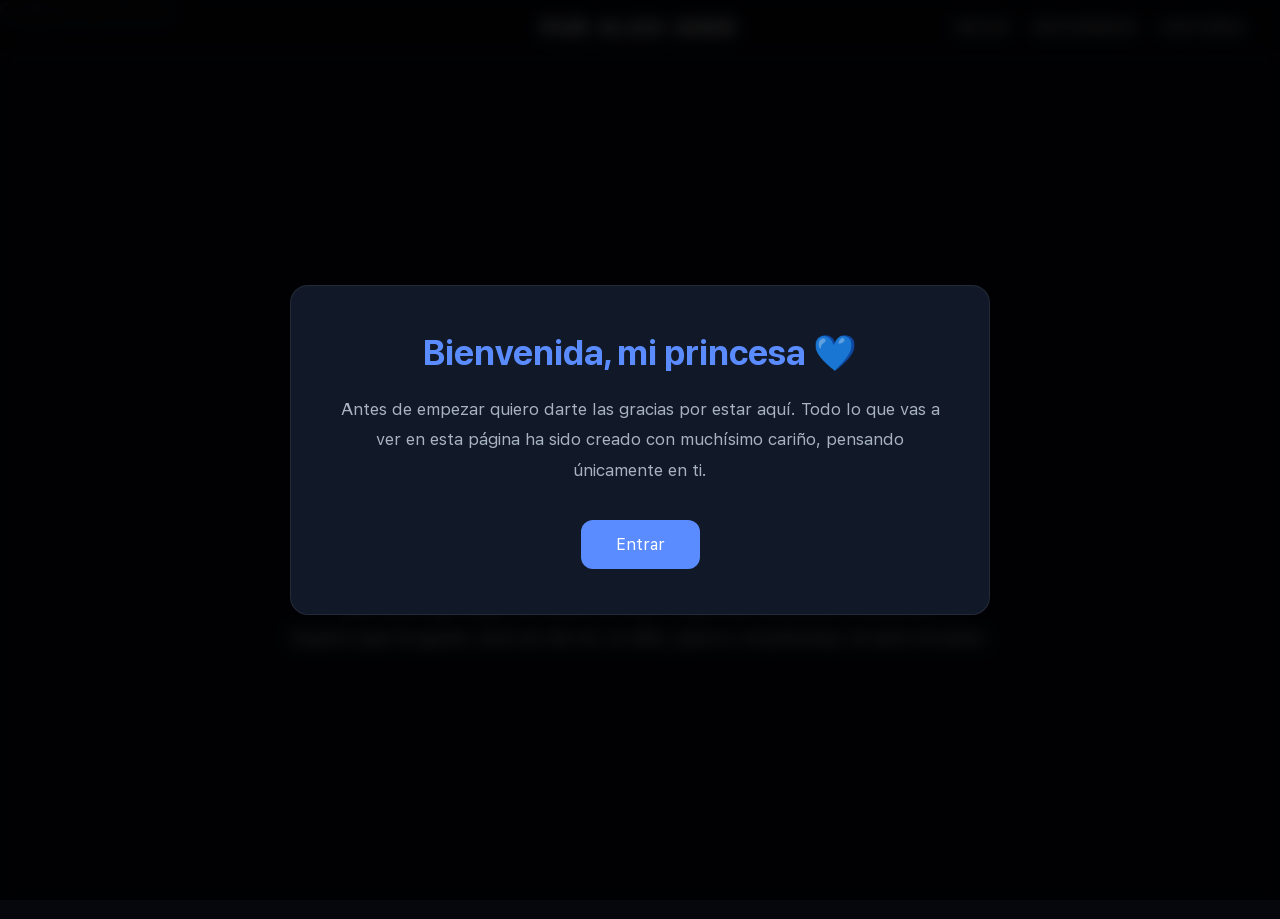
==== index.html @ bf4fe3b9 "Update index.html" ====
<!DOCTYPE html>
<html lang="es">

<head>

    <meta charset="UTF-8">
    <meta name="viewport" content="width=device-width, initial-scale=1.0">

    <title>POR ALGO SERÁ</title>

    <link rel="icon" href="./favicon.png" type="image/png">
    <link rel="shortcut icon" href="./favicon.png" type="image/png">

    <link rel="stylesheet" href="style.css">

</head>

<body>

    <video id="background-video" autoplay muted loop playsinline>
        <source src="./nocheestrellada.mp4" type="video/mp4">
    </video>

    <div id="background-overlay"></div>

    <header id="header">

        <h1>POR ALGO SERÁ</h1>

        <nav id="navigation">

            <a href="index.html">INICIO</a>
            <a href="recuerdos.html">RECUERDOS</a>
            <a href="historia.html">HISTORIA</a>

        </nav>

    </header>

    <div id="welcome-popup">

        <div class="popup">

            <h1>Bienvenida, mi princesa 💙</h1>

            <p>
                Antes de empezar quiero darte las gracias por estar aquí.
                Todo lo que vas a ver en esta página ha sido creado con muchísimo cariño, pensando únicamente en ti.
            </p>

            <button id="enter-button">
                Entrar
            </button>

        </div>

    </div>

    <div id="love-loading">

        <span>Cargando todo mi amor...</span>

        <div class="loading-progress"></div>

    </div>

    <main>

        <section id="inicio">

            <div class="home-content">

                <h2>INICIO</h2>

                <p>
                    Esta página tiene una idea sencilla, inspirada en lo que me dijiste:
                    algo para almacenar todos nuestros recuerdos,
                    si alguna vez tienes alguna duda de nuestro amor entra aquí
                    y te irás siempre con una sonrisa.
                </p>

                <p>
                    Aquí puedes encontrar cada detalle que me hace acordarme de ti,
                    cada cosa que hace que diga "es como mi niña" o que me recuerde a nosotros.
                </p>

                <p>
                    Espero que te guste, esto es de mí, tu niño,
                    para ti, mi princesa, te amo mi amor.
                </p>

            </div>

        </section>

    </main>

    <script src="script.js"></script>

</body>

</html>
---- style.css ----
@font-face{
font-family:"SF Pro";
src:url("./SF-Pro.woff2") format("woff2");
font-weight:100 900;
font-style:normal;
font-display:swap;
}

:root{
--background:#05070C;
--surface:#111827;
--text:#F5F5F5;
--text-secondary:#A8B3C2;
--primary:#5B8CFF;
--primary-hover:#79A2FF;
--border:rgba(255,255,255,.08);
--radius:18px;
}

*{
margin:0;
padding:0;
box-sizing:border-box;
}

html{
scroll-behavior:smooth;
}

body{
font-family:"SF Pro",sans-serif;
background:var(--background);
color:var(--text);
overflow-x:hidden;
}

#background-video{
position:fixed;
inset:0;
width:100vw;
height:100vh;
object-fit:cover;
object-position:center;
z-index:-3;
pointer-events:none;
}

#background-overlay{
position:fixed;
inset:0;
background:rgba(5,7,12,.78);
z-index:-2;
pointer-events:none;
}

main,
#header,
#welcome-popup{
position:relative;
z-index:1;
}

#header{
position:fixed;
top:0;
left:0;
width:100%;
height:55px;
background:rgba(5,7,12,.82);
backdrop-filter:blur(14px);
-webkit-backdrop-filter:blur(14px);
border-bottom:1px solid rgba(255,255,255,.08);
z-index:9999;
}

#header h1{
position:absolute;
top:50%;
left:50%;
transform:translate(-50%,-50%);
font-size:1.1rem;
font-weight:700;
letter-spacing:4px;
color:white;
white-space:nowrap;
user-select:none;
}

#navigation{
position:absolute;
right:35px;
top:50%;
transform:translateY(-50%);
display:flex;
gap:25px;
}

#navigation a{
text-decoration:none;
color:rgba(255,255,255,.75);
font-size:.85rem;
letter-spacing:2px;
font-weight:600;
transition:.25s;
}

#navigation a:hover{
color:white;
}

#welcome-popup{
position:fixed;
inset:0;
display:flex;
justify-content:center;
align-items:center;
background:rgba(0,0,0,.75);
backdrop-filter:blur(8px);
z-index:99999;
}

.popup{
width:700px;
max-width:90%;
background:var(--surface);
border:1px solid var(--border);
border-radius:var(--radius);
padding:45px;
text-align:center;
animation:popupEnter .6s cubic-bezier(.22,1,.36,1) forwards;
}

.popup h1{
font-size:2.2rem;
color:var(--primary);
margin-bottom:20px;
}

.popup p{
color:var(--text-secondary);
font-size:1.05rem;
line-height:1.8;
margin-bottom:35px;
}

#welcome-popup.hidden{

    animation:popupExit .5s ease forwards;

}


@keyframes popupExit{

    from{

        opacity:1;
        transform:scale(1);

    }

    to{

        opacity:0;
        transform:scale(.95);

    }

}

#enter-button{
background:var(--primary);
color:white;
border:none;
border-radius:12px;
padding:15px 35px;
font-family:inherit;
font-size:1rem;
cursor:pointer;
}

main{
width:100%;
padding-top:55px;
animation:pageEnter .5s ease forwards;
}

body.page-exit main{
animation:pageExit .5s ease forwards;
}

section{
min-height:calc(100vh - 55px);
display:flex;
justify-content:center;
align-items:center;
flex-direction:column;
padding:100px 40px;
}

.home-content{
width:100%;
max-width:850px;
display:flex;
flex-direction:column;
justify-content:center;
align-items:center;
text-align:center;
}

.home-content h2{
font-size:4rem;
letter-spacing:8px;
margin-bottom:35px;
}

.home-content p{
max-width:700px;
color:var(--text-secondary);
font-size:1.2rem;
line-height:1.8;
}

.songs-wrapper{
display:block;
padding:0;
min-height:auto;
position:relative;
}

.songs-section{
width:calc(100% - 120px);
margin:260px 0 120px 60px;
}

.songs-section h3{
font-size:2.6rem;
letter-spacing:5px;
margin-bottom:70px;
}

.recuerdos-index{
position:fixed;
top:120px;
right:35px;
width:220px;
padding:25px;
display:flex;
flex-direction:column;
gap:18px;
background:rgba(17,24,39,.85);
backdrop-filter:blur(15px);
-webkit-backdrop-filter:blur(15px);
border:1px solid rgba(255,255,255,.08);
border-radius:20px;
z-index:9500;
animation:indexEnter .7s cubic-bezier(.22,1,.36,1) forwards;
will-change:transform,opacity;
}

.recuerdos-index h3{
font-size:1rem;
letter-spacing:3px;
margin-bottom:5px;
}

.recuerdos-index a{
text-decoration:none;
color:var(--text-secondary);
font-size:.95rem;
transition:.25s;
}

.recuerdos-index a:hover{
color:var(--primary-hover);
transform:translateX(-3px);
}

.index-title{
display:flex;
align-items:center;
gap:8px;
}

.index-title button{

    all:unset;
    display:flex;
    align-items:center;
    justify-content:center;
    cursor:pointer;
    color:var(--text-secondary);
    font-size:.9rem;
    transition:.25s;
    outline:none;

}

.index-title button:focus{

    outline:none;

}

.index-title button:hover{

    color:white;

}


.index-sub{
display:flex;
flex-direction:column;
gap:10px;
margin:0 0 0 16px;
max-height:0;
overflow:hidden;
opacity:0;
transform:translateY(-10px);
transition:
max-height .35s ease,
opacity .25s ease,
transform .35s ease;
}

.index-sub.active{
max-height:300px;
margin:2px 0 10px 16px;
opacity:1;
transform:translateY(0);
}

.index-sub a{
font-size:.82rem;
letter-spacing:.5px;
color:var(--text-secondary);
opacity:.85;
transition:.25s ease;
}

.index-sub a:hover{
color:white;
opacity:1;
transform:translateX(-3px);
}

.song-card{
width:min(850px,100%);
background:var(--surface);
border:1px solid var(--border);
border-radius:var(--radius);
padding:35px;
margin-bottom:80px;
}

.song-card h4{
font-size:2.3rem;
margin-bottom:8px;
}

.song-card h5{
font-size:1.15rem;
font-weight:500;
color:var(--text-secondary);
margin-bottom:28px;
}

.song-card p{
font-size:1.05rem;
line-height:1.9;
color:var(--text-secondary);
margin-bottom:35px;
}

.song-card iframe{
width:100%;
border:none;
}



.song-card h5{

    font-size:1.15rem;
    font-weight:500;
    color:var(--text-secondary);
    margin-bottom:28px;

}

.song-card p{

    color:var(--text-secondary);
    font-size:1.05rem;
    line-height:1.9;
    text-align:left;
    margin-bottom:35px;

}

.song-card iframe{

    width:100%;
    border:none;

}

.character-card{
width:min(850px,100%);
background:var(--surface);
border:1px solid var(--border);
border-radius:var(--radius);
padding:35px;
margin-bottom:80px;
}

.character-card h4{
font-size:2.3rem;
margin-bottom:8px;
}

.character-card h5{
font-size:1.15rem;
font-weight:500;
color:var(--text-secondary);
margin-bottom:28px;
}

.character-card p{
font-size:1.05rem;
line-height:1.9;
color:var(--text-secondary);
margin-bottom:35px;
}

.character-card img{
width:70%;
max-width:600px;
margin:0 auto;
border-radius:15px;
display:block;
}

.character-quote{
text-align:center;
font-size:1.4rem !important;
color:white !important;
}

.playlist-extra{

    text-align:center;
    margin-top:180px;
    margin-bottom:160px;

}

.playlist-extra p{

    font-size:1.15rem;
    line-height:1.7;
    color:var(--text-secondary);
    margin-bottom:35px;

}

.spotify-button{

    display:inline-block;
    padding:14px 35px;
    border-radius:30px;
    background:#79A2FF;
    color:white;
    text-decoration:none;
    font-weight:700;
    letter-spacing:.5px;
    transition:.25s ease;

}

.spotify-button:hover{

    background:#9BB9FF;
    transform:scale(1.05);

}

.characters-section{

    min-height:auto;
    display:block;
    padding:0;
    margin-left:60px;
    margin-bottom:120px;

}

.characters-section h3{

    font-size:2.6rem;
    letter-spacing:5px;
    color:white;
    margin-bottom:70px;
    text-align:left;

}

@keyframes popupEnter{

    from{

        opacity:0;
        transform:translateY(-60px);

    }

    to{

        opacity:1;
        transform:translateY(0);

    }

}


@keyframes pageEnter{

    from{
        opacity:0;
    }

    to{
        opacity:1;
    }

}

@keyframes pageExit{

    from{
        opacity:1;
    }

    to{
        opacity:0;
    }

}
.recuerdos-index.exit{

    animation:indexExit .5s ease forwards;

}

@keyframes indexEnter{

    from{

        opacity:0;
        transform:translateX(80px);

    }

    to{

        opacity:1;
        transform:translateX(0);

    }

}

@keyframes indexExit{

    from{

        opacity:1;
        transform:translateX(0);

    }

    to{

        opacity:0;
        transform:translateX(80px);

    }

}

@media(max-width:900px){

    .recuerdos-index{

        display:none;

    }

    .songs-section,
    .characters-section{

        width:calc(100% - 40px);
        margin-left:20px;

    }

    .home-content h2{

        font-size:2.5rem;

    }

    #navigation{

        display:none;

    }

}

#canciones,
#personajes,
.song-card,
.character-card{
    scroll-margin-top:100px;
}
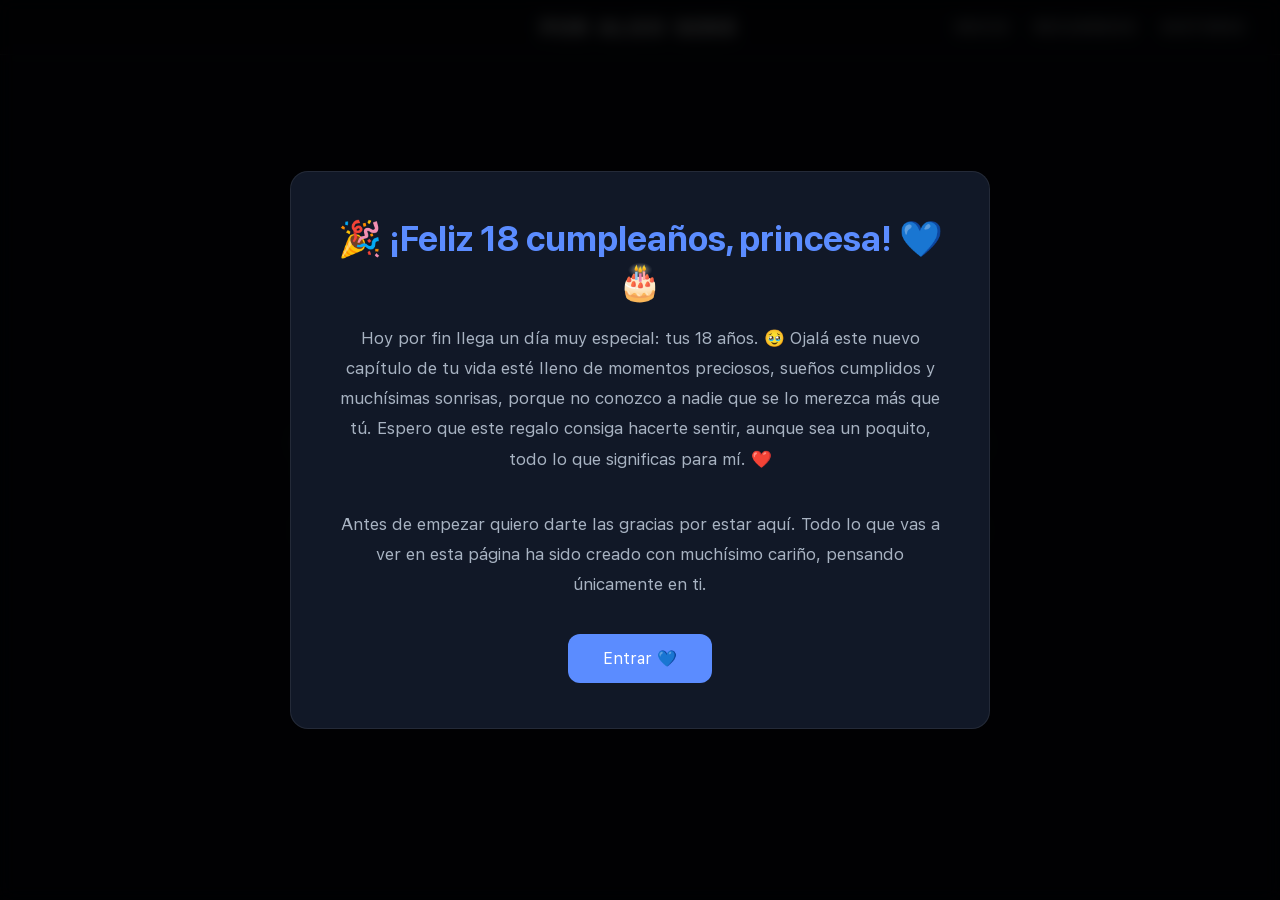
==== commit e2b064ef: "Update index.html" ====
--- a/index.html
+++ b/index.html
@@ -39,22 +39,28 @@
 
     <div id="welcome-popup">
 
-        <div class="popup">
+    <div class="popup">
 
-            <h1>Bienvenida, mi princesa 💙</h1>
+        <h1>🎉 ¡Feliz 18 cumpleaños, princesa! 💙🎂</h1>
 
-            <p>
-                Antes de empezar quiero darte las gracias por estar aquí.
-                Todo lo que vas a ver en esta página ha sido creado con muchísimo cariño, pensando únicamente en ti.
-            </p>
+        <p>
+            Hoy por fin llega un día muy especial: tus 18 años. 🥹
+            Ojalá este nuevo capítulo de tu vida esté lleno de momentos preciosos, sueños cumplidos y muchísimas sonrisas, porque no conozco a nadie que se lo merezca más que tú.
+            Espero que este regalo consiga hacerte sentir, aunque sea un poquito, todo lo que significas para mí. ❤️
+        </p>
 
-            <button id="enter-button">
-                Entrar
-            </button>
+        <p>
+            Antes de empezar quiero darte las gracias por estar aquí.
+            Todo lo que vas a ver en esta página ha sido creado con muchísimo cariño, pensando únicamente en ti.
+        </p>
 
-        </div>
+        <button id="enter-button">
+            Entrar 💙
+        </button>
 
     </div>
+
+</div>
 
     <div id="love-loading">
 
--- a/style.css
+++ b/style.css
@@ -590,29 +590,16 @@
 
 }
 
-@media(max-width:900px){
+.recuerdos-index a:hover{
+    color:var(--primary-hover);
+    transform:translateX(-3px);
+}
+
+
+
+@media(max-width:1200px){
 
     .recuerdos-index{
-
-        display:none;
-
-    }
-
-    .songs-section,
-    .characters-section{
-
-        width:calc(100% - 40px);
-        margin-left:20px;
-
-    }
-
-    .home-content h2{
-
-        font-size:2.5rem;
-
-    }
-
-    #navigation{
 
         display:none;
 
@@ -626,3 +613,524 @@
 .character-card{
     scroll-margin-top:100px;
 }
+
+
+#love-loading{
+
+    position:fixed;
+    top:75px;
+    left:25px;
+    width:280px;
+    padding:16px 18px 12px;
+
+    background:rgba(17,24,39,.92);
+    backdrop-filter:blur(15px);
+    -webkit-backdrop-filter:blur(15px);
+
+    border:1px solid rgba(255,255,255,.08);
+    border-radius:16px;
+
+    color:white;
+    overflow:hidden;
+
+    z-index:100000;
+
+    animation:
+        lovePopupEnter .45s ease forwards,
+        lovePopupExit .45s ease forwards 9.55s;
+
+}
+
+#love-loading span{
+
+    display:block;
+    font-size:.92rem;
+    letter-spacing:.5px;
+
+}
+
+.loading-progress{
+
+    position:absolute;
+    left:0;
+    bottom:0;
+
+    width:100%;
+    height:3px;
+
+    background:white;
+
+    transform-origin:left;
+    animation:loadingBar 10s linear forwards;
+
+}
+
+@keyframes loadingBar{
+
+    from{
+
+        transform:scaleX(1);
+
+    }
+
+    to{
+
+        transform:scaleX(0);
+
+    }
+
+}
+
+@keyframes lovePopupEnter{
+
+    from{
+
+        opacity:0;
+        transform:translateX(-20px);
+
+    }
+
+    to{
+
+        opacity:1;
+        transform:translateX(0);
+
+    }
+
+}
+
+@keyframes lovePopupExit{
+
+    from{
+
+        opacity:1;
+        transform:translateX(0);
+
+    }
+
+    to{
+
+        opacity:0;
+        transform:translateX(-20px);
+
+    }
+
+}
+
+.story-letter{
+
+    max-width:850px;
+    margin:40px auto 70px;
+    text-align:left;
+
+}
+
+.story-letter p{
+
+    color:var(--text-secondary);
+    font-size:1.15rem;
+    line-height:2;
+    margin-bottom:32px;
+
+}
+
+.story-highlight{
+
+    text-align:center;
+    font-size:2rem !important;
+    font-weight:700;
+    letter-spacing:3px;
+    color:white !important;
+    margin:50px 0;
+
+}
+
+.story-button{
+
+    display:inline-block;
+    padding:16px 40px;
+    border-radius:30px;
+
+    background:var(--primary);
+    color:white;
+
+    text-decoration:none;
+    font-weight:700;
+    letter-spacing:.5px;
+
+    transition:.25s ease;
+
+}
+
+.story-button:hover{
+
+    background:var(--primary-hover);
+    transform:scale(1.05);
+
+}
+
+
+@media (max-width:1200px){
+
+    #header{
+
+        height:70px;
+
+    }
+
+    #header h1{
+
+        font-size:1.3rem;
+        letter-spacing:3px;
+
+    }
+
+    #navigation{
+
+        right:30px;
+        gap:22px;
+
+    }
+
+    #navigation a{
+
+        font-size:.95rem;
+        letter-spacing:1px;
+
+    }
+
+    section{
+
+        padding:90px 35px;
+
+    }
+
+    .home-content{
+
+        max-width:820px;
+        padding:0 30px;
+
+    }
+
+    .home-content h2{
+
+        font-size:3.3rem;
+
+    }
+
+    .home-content p{
+
+        font-size:1.2rem;
+        line-height:1.9;
+
+    }
+
+    .songs-section{
+
+        width:calc(100% - 70px);
+        margin:220px 35px 100px;
+
+    }
+
+    .characters-section{
+
+        width:calc(100% - 70px);
+        margin:0 35px 100px;
+
+    }
+
+    .song-card,
+    .character-card{
+
+        width:100%;
+        padding:40px;
+
+    }
+
+    .song-card h4,
+    .character-card h4{
+
+        font-size:2rem;
+
+    }
+
+    .song-card p,
+    .character-card p{
+
+        font-size:1.1rem;
+
+    }
+
+    .character-card img{
+
+        width:85%;
+
+    }
+
+    .story-letter{
+
+        max-width:760px;
+        padding:0 20px;
+
+    }
+
+    .story-letter p{
+
+        font-size:1.2rem;
+
+    }
+
+    .story-button{
+
+        font-size:1rem;
+        padding:18px 40px;
+
+    }
+
+    .recuerdos-index{
+
+        width:220px;
+        right:20px;
+        top:95px;
+
+    }
+
+}
+
+#mobile-index-toggle{
+
+    display:none;
+
+}
+
+
+@media (max-width:900px){
+
+    #header{
+
+        height:55px;
+
+    }
+
+    #header h1{
+
+        left:15px;
+        top:50%;
+        transform:translateY(-50%);
+
+        font-size:.78rem;
+        letter-spacing:1px;
+
+    }
+
+    #navigation{
+
+        right:15px;
+        top:50%;
+        transform:translateY(-50%);
+        gap:10px;
+
+    }
+
+    #navigation a{
+
+        font-size:.68rem;
+        letter-spacing:0;
+
+    }
+
+
+
+#love-loading{
+
+    left:50%;
+    top:12px;
+
+    width:240px;
+    padding:12px 16px;
+
+    border-radius:18px;
+
+    transform:translateX(-50%);
+
+    animation:
+        lovePopupEnterMobile .45s ease forwards,
+        lovePopupExitMobile .45s ease forwards 4.05s;
+
+}
+
+.loading-progress{
+
+    animation:loadingBar 4.5s linear forwards;
+
+}
+
+#love-loading span{
+
+    font-size:.82rem;
+    letter-spacing:.3px;
+
+}
+
+
+
+@keyframes lovePopupExitMobile{
+
+    from{
+
+        opacity:1;
+        transform:translate(-50%,0);
+
+    }
+
+    to{
+
+        opacity:0;
+        transform:translate(-50%,-45px);
+
+    }
+
+}
+
+
+@keyframes lovePopupEnterMobile{
+
+    from{
+
+        opacity:0;
+        transform:translate(-50%,-45px);
+
+    }
+
+    to{
+
+        opacity:1;
+        transform:translate(-50%,0);
+
+    }
+
+}
+
+@keyframes lovePopupExitMobile{
+
+    from{
+
+        opacity:1;
+        transform:translate(-50%,0);
+
+    }
+
+    to{
+
+        opacity:0;
+        transform:translate(-50%,-45px);
+
+    }
+
+}
+
+}
+
+
+.home-content h2{
+    font-size:2.2rem;
+}
+
+.home-content p{
+    font-size:1rem;
+}
+
+.songs-section h3,
+.characters-section h3{
+    font-size:2rem;
+}
+
+.song-card h4,
+.character-card h4{
+    font-size:1.6rem;
+}
+
+.song-card h5,
+.character-card h5{
+    font-size:1rem;
+}
+
+.song-card p,
+.character-card p{
+    font-size:.95rem;
+    line-height:1.7;
+}
+
+.story-highlight{
+    font-size:1.6rem !important;
+}
+
+.story-letter p{
+    font-size:1rem;
+}
+
+
+
+@media (max-width:1200px){
+
+    .recuerdos-index{
+
+        display:flex;
+        flex-direction:column;
+
+        width:220px;
+
+        top:95px;
+        right:-215px;
+
+        transition:right .35s ease;
+
+        z-index:9999;
+
+    }
+
+    .recuerdos-index.open{
+
+        right:10px;
+
+    }
+
+    #mobile-index-toggle{
+
+        position:absolute;
+
+        left:-35px;
+        top:18px;
+
+        width:35px;
+        height:45px;
+
+        display:flex;
+        justify-content:center;
+        align-items:center;
+
+        border:none;
+        border-radius:12px 0 0 12px;
+
+        background:rgba(17,24,39,.92);
+
+        color:white;
+        font-size:1rem;
+
+        cursor:pointer;
+
+    }
+
+    .recuerdos-index h3{
+
+        font-size:.9rem;
+
+    }
+
+    .recuerdos-index a{
+
+        font-size:.8rem;
+
+    }
+
+}
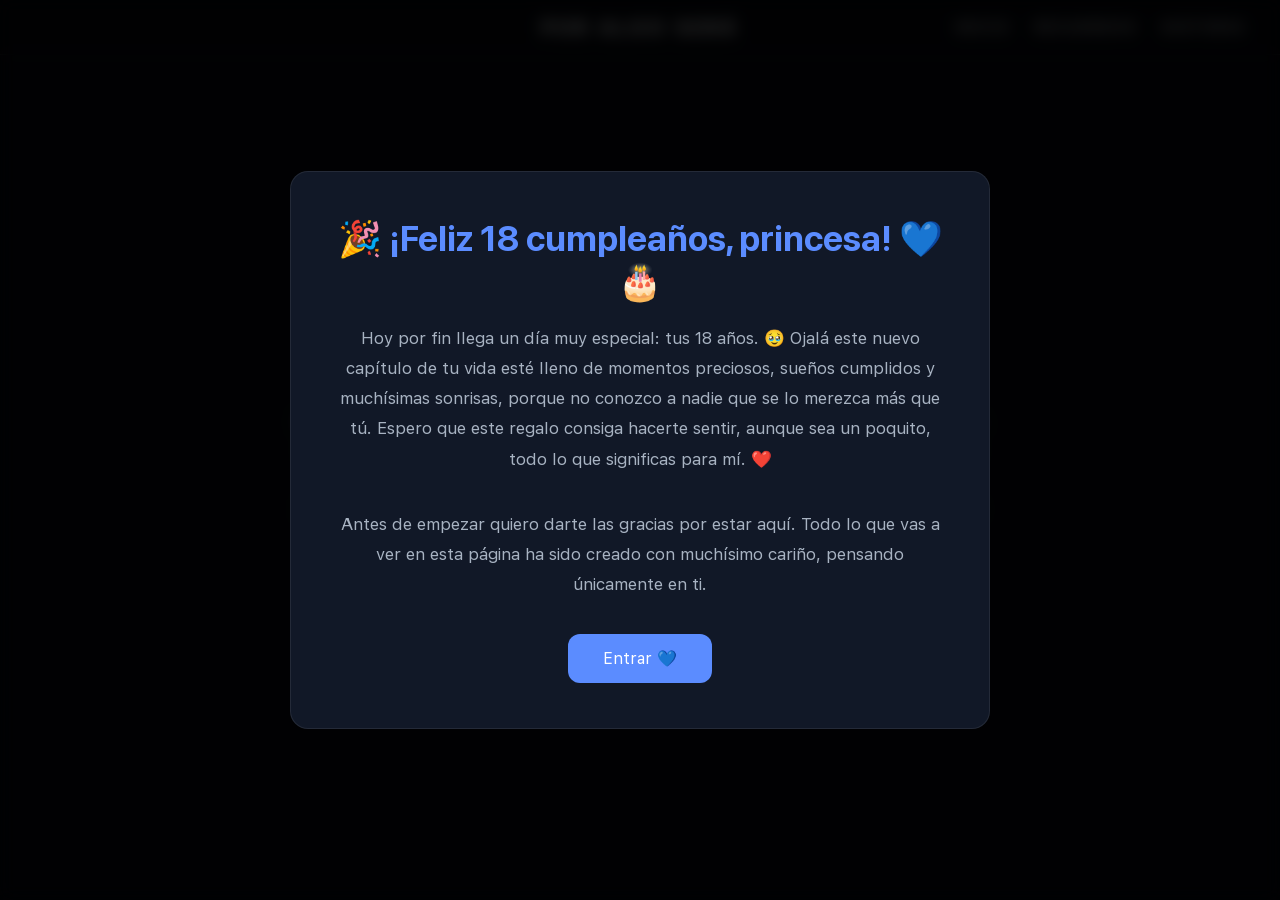
==== commit 0e8b10c3: "Update index.html" ====
--- a/index.html
+++ b/index.html
@@ -97,6 +97,17 @@
 
             </div>
 
+
+            <div id="love-counter">
+
+    <h3>💙 Veces que has recordado nuestro amor</h3>
+
+    <p>
+        <span id="visit-count">0</span>
+    </p>
+
+</div>
+
         </section>
 
     </main>
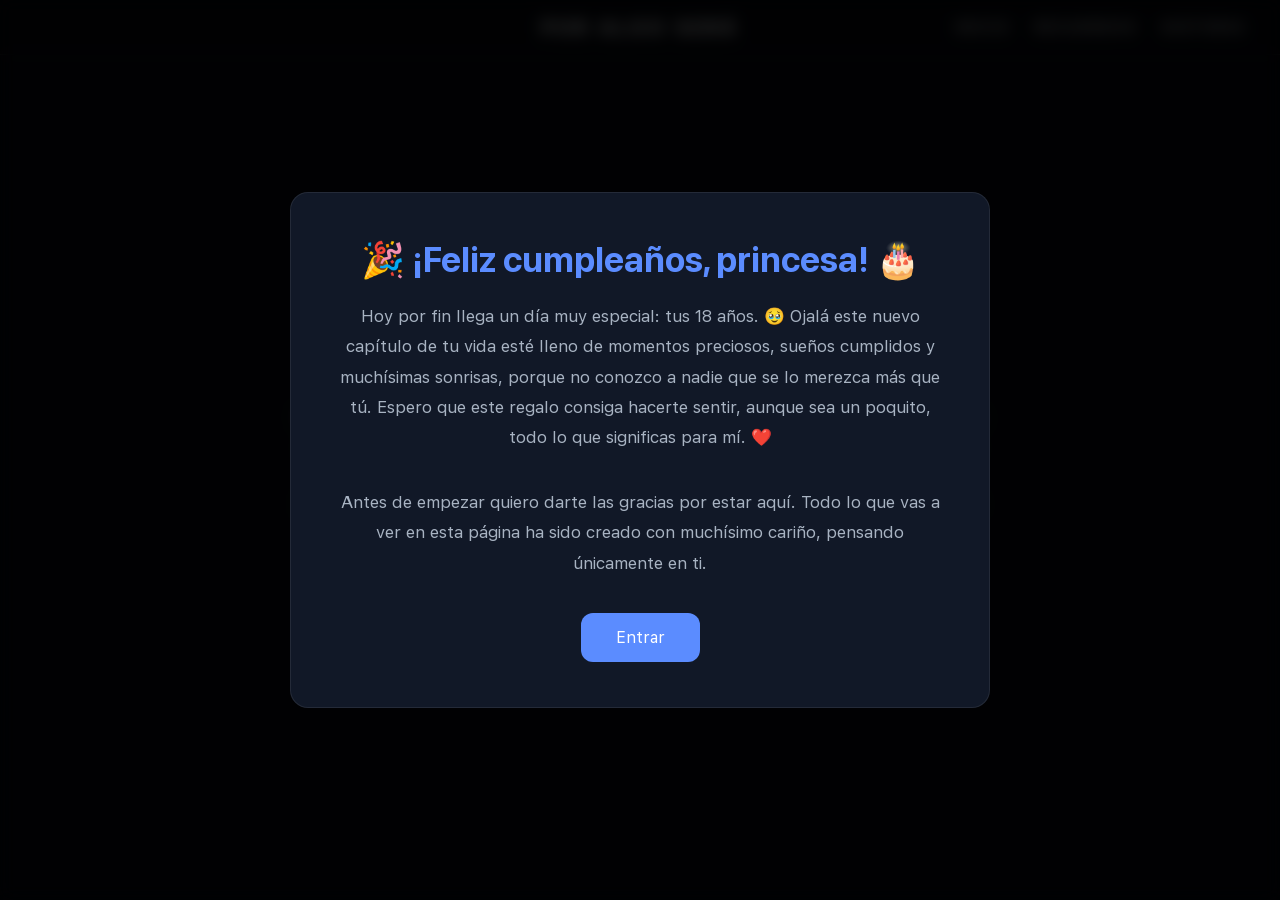
==== commit afa216d0: "Update index.html" ====
--- a/index.html
+++ b/index.html
@@ -23,6 +23,7 @@
 
     <div id="background-overlay"></div>
 
+
     <header id="header">
 
         <h1>POR ALGO SERÁ</h1>
@@ -37,30 +38,32 @@
 
     </header>
 
+
     <div id="welcome-popup">
 
-    <div class="popup">
+        <div class="popup">
 
-        <h1>🎉 ¡Feliz 18 cumpleaños, princesa! 💙🎂</h1>
+            <h1>🎉 ¡Feliz cumpleaños, princesa! 🎂</h1>
 
-        <p>
-            Hoy por fin llega un día muy especial: tus 18 años. 🥹
-            Ojalá este nuevo capítulo de tu vida esté lleno de momentos preciosos, sueños cumplidos y muchísimas sonrisas, porque no conozco a nadie que se lo merezca más que tú.
-            Espero que este regalo consiga hacerte sentir, aunque sea un poquito, todo lo que significas para mí. ❤️
-        </p>
+            <p>
+                Hoy por fin llega un día muy especial: tus 18 años. 🥹
+                Ojalá este nuevo capítulo de tu vida esté lleno de momentos preciosos, sueños cumplidos y muchísimas sonrisas, porque no conozco a nadie que se lo merezca más que tú.
+                Espero que este regalo consiga hacerte sentir, aunque sea un poquito, todo lo que significas para mí. ❤️
+            </p>
 
-        <p>
-            Antes de empezar quiero darte las gracias por estar aquí.
-            Todo lo que vas a ver en esta página ha sido creado con muchísimo cariño, pensando únicamente en ti.
-        </p>
+            <p>
+                Antes de empezar quiero darte las gracias por estar aquí.
+                Todo lo que vas a ver en esta página ha sido creado con muchísimo cariño, pensando únicamente en ti.
+            </p>
 
-        <button id="enter-button">
-            Entrar 💙
-        </button>
+            <button id="enter-button">
+                Entrar
+            </button>
+
+        </div>
 
     </div>
 
-</div>
 
     <div id="love-loading">
 
@@ -69,6 +72,7 @@
         <div class="loading-progress"></div>
 
     </div>
+
 
     <main>
 
@@ -95,22 +99,24 @@
                     para ti, mi princesa, te amo mi amor.
                 </p>
 
-            </div>
+
+                <div id="love-counter">
+
+                    <h3>Veces que has recordado nuestro amor</h3>
+
+                    <p>
+                        <span id="visit-count">0</span>
+                    </p>
+
+                </div>
 
 
-            <div id="love-counter">
-
-    <h3>💙 Veces que has recordado nuestro amor</h3>
-
-    <p>
-        <span id="visit-count">0</span>
-    </p>
-
-</div>
+            </div>
 
         </section>
 
     </main>
+
 
     <script src="script.js"></script>
 
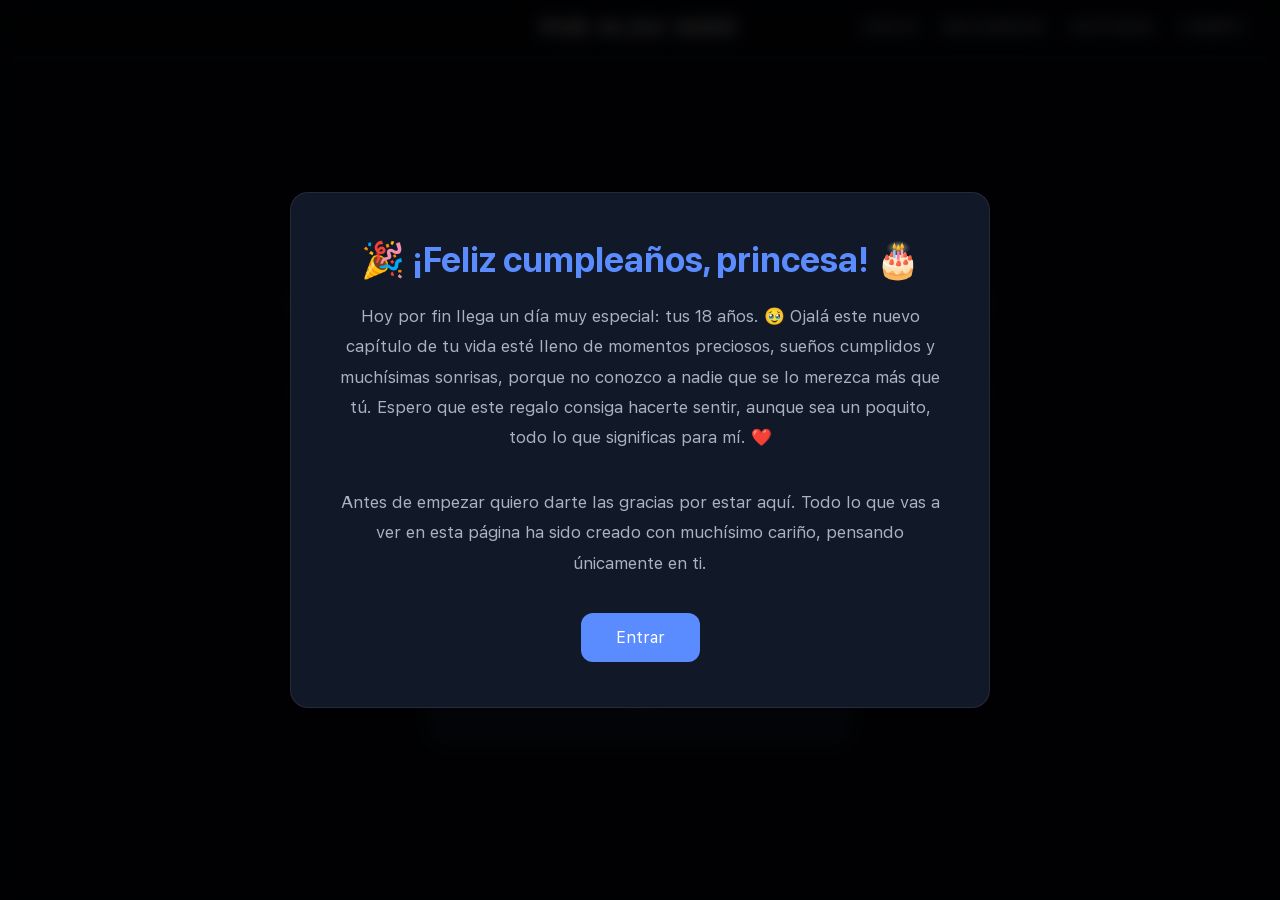
==== commit 4e3be58e: "Update index.html" ====
--- a/index.html
+++ b/index.html
@@ -30,11 +30,12 @@
 
         <nav id="navigation">
 
-            <a href="index.html">INICIO</a>
-            <a href="recuerdos.html">RECUERDOS</a>
-            <a href="historia.html">HISTORIA</a>
+    <a href="index.html">INICIO</a>
+    <a href="recuerdos.html">RECUERDOS</a>
+    <a href="historia.html">HISTORIA</a>
+    <a href="tiempo.html">TIEMPO</a>
 
-        </nav>
+</nav>
 
     </header>
 
--- a/style.css
+++ b/style.css
@@ -1134,3 +1134,119 @@
     }
 
 }
+
+
+
+#love-counter{
+
+    margin-top:60px;
+
+    width:100%;
+    max-width:420px;
+
+    padding:35px 45px;
+
+    background:rgba(17,24,39,.75);
+
+    border:1px solid rgba(255,255,255,.08);
+
+    border-radius:20px;
+
+    backdrop-filter:blur(15px);
+    -webkit-backdrop-filter:blur(15px);
+
+    text-align:center;
+
+    animation:counterEnter .7s cubic-bezier(.22,1,.36,1) forwards;
+
+}
+
+
+#love-counter h3{
+
+    color:var(--text-secondary);
+
+    font-size:.95rem;
+
+    font-weight:600;
+
+    letter-spacing:1px;
+
+    line-height:1.6;
+
+    margin-bottom:20px;
+
+}
+
+
+#love-counter p{
+
+    margin:0;
+
+}
+
+
+#visit-count{
+
+    display:block;
+
+    font-size:5rem;
+
+    font-weight:800;
+
+    letter-spacing:3px;
+
+    color:var(--primary);
+
+    line-height:1;
+
+}
+
+
+@keyframes counterEnter{
+
+    from{
+
+        opacity:0;
+
+        transform:translateY(30px) scale(.95);
+
+    }
+
+
+    to{
+
+        opacity:1;
+
+        transform:translateY(0) scale(1);
+
+    }
+
+}
+
+
+@media(max-width:900px){
+
+    #love-counter{
+
+        padding:30px;
+
+        max-width:320px;
+
+    }
+
+
+    #love-counter h3{
+
+        font-size:.8rem;
+
+    }
+
+
+    #visit-count{
+
+        font-size:3.5rem;
+
+    }
+
+}
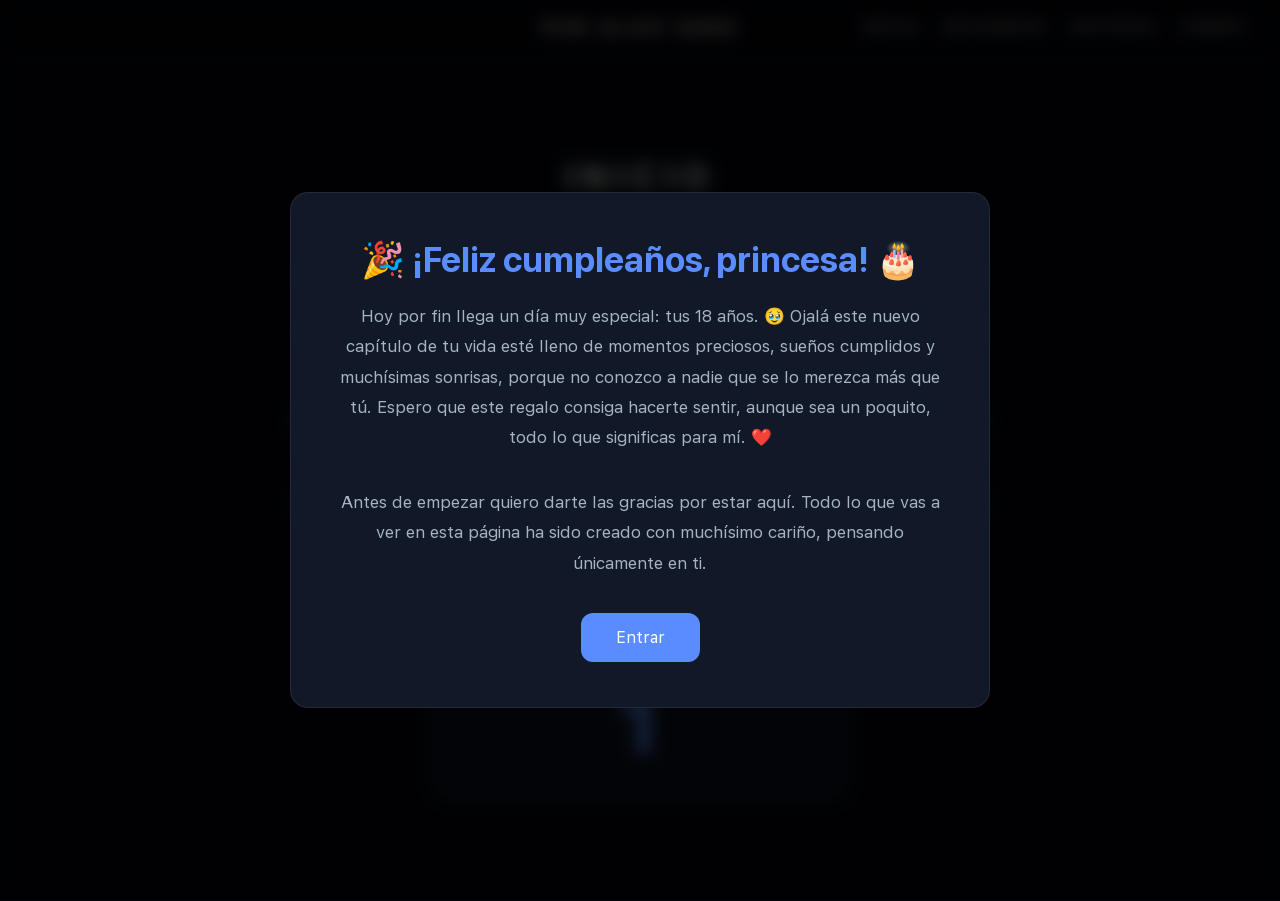
==== commit b27dbdc8: "Update index.html" ====
--- a/index.html
+++ b/index.html
@@ -84,22 +84,29 @@
                 <h2>INICIO</h2>
 
                 <p>
-                    Esta página tiene una idea sencilla, inspirada en lo que me dijiste:
-                    algo para almacenar todos nuestros recuerdos,
+                    Esta página tiene una idea sencilla, inspirada en lo que me dijiste cuando me hiciste una playlist:
+                    almacenar todos nuestros recuerdos,
                     si alguna vez tienes alguna duda de nuestro amor entra aquí
                     y te irás siempre con una sonrisa.
                 </p>
 
                 <p>
                     Aquí puedes encontrar cada detalle que me hace acordarme de ti,
-                    cada cosa que hace que diga "es como mi niña" o que me recuerde a nosotros.
+                    o cualquier cosa que sé que te puede encantar o
+                    hacer que vuelva a ser tu "momento media de abejitas"
                 </p>
 
                 <p>
-                    Espero que te guste, esto es de mí, tu niño,
-                    para ti, mi princesa, te amo mi amor.
+                    Espero que te guste, todo esto esta hecho con todo mi amor,
+                    al final, mi profesora de programación tenía razón cuando me dijo que con todos los dieces
+                    que había sacado durante el curso podría llegar a hacer algo muy grande,
+                    y hasta ahora no había hecho nada, hasta conocerte a tí. te amo.
                 </p>
 
+                <p>
+                    Y por cierto, cada vez que entres a la página se añadirá
+                    un número más al contador de abajo.
+                </p>
 
                 <div id="love-counter">
 
--- a/style.css
+++ b/style.css
@@ -1250,3 +1250,175 @@
     }
 
 }
+
+
+
+/* =========================
+   SECCIÓN TIEMPO
+========================= */
+
+.time-section{
+
+    min-height:calc(100vh - 55px);
+    display:flex;
+    justify-content:center;
+    align-items:center;
+    flex-direction:column;
+    padding:100px 40px;
+
+}
+
+
+.time-content{
+
+    width:100%;
+    max-width:850px;
+    display:flex;
+    flex-direction:column;
+    justify-content:center;
+    align-items:center;
+    text-align:center;
+
+}
+
+
+.time-content h2{
+
+    font-size:4rem;
+    letter-spacing:8px;
+    margin-bottom:35px;
+    color:white;
+
+}
+
+
+.time-content p{
+
+    max-width:700px;
+    color:var(--text-secondary);
+    font-size:1.2rem;
+    line-height:1.8;
+
+}
+
+
+.love-time{
+
+    display:flex;
+    justify-content:center;
+    align-items:center;
+    gap:25px;
+
+    margin:55px 0;
+
+}
+
+
+.time-box{
+
+    width:130px;
+    height:130px;
+
+    display:flex;
+    flex-direction:column;
+    justify-content:center;
+    align-items:center;
+
+    background:rgba(17,24,39,.75);
+
+    border:1px solid rgba(255,255,255,.08);
+
+    border-radius:20px;
+
+    backdrop-filter:blur(15px);
+    -webkit-backdrop-filter:blur(15px);
+
+}
+
+
+.time-box span{
+
+    font-size:3.5rem;
+    font-weight:800;
+    color:var(--primary);
+
+    line-height:1;
+
+}
+
+
+.time-box small{
+
+    margin-top:12px;
+
+    font-size:.8rem;
+    letter-spacing:3px;
+
+    color:var(--text-secondary);
+
+}
+
+
+.time-message{
+
+    margin-top:20px;
+
+}
+
+
+
+
+@media(max-width:900px){
+
+
+    .time-content h2{
+
+        font-size:2.2rem;
+        letter-spacing:5px;
+
+    }
+
+
+    .time-content p{
+
+        font-size:1rem;
+
+    }
+
+
+    .love-time{
+
+        gap:10px;
+        margin:40px 0;
+
+    }
+
+
+    .time-box{
+
+        width:75px;
+        height:75px;
+
+        border-radius:15px;
+
+    }
+
+
+    .time-box span{
+
+        font-size:1.8rem;
+
+    }
+
+
+    .time-box small{
+
+        font-size:.55rem;
+        letter-spacing:1px;
+
+        margin-top:5px;
+
+    }
+
+
+}
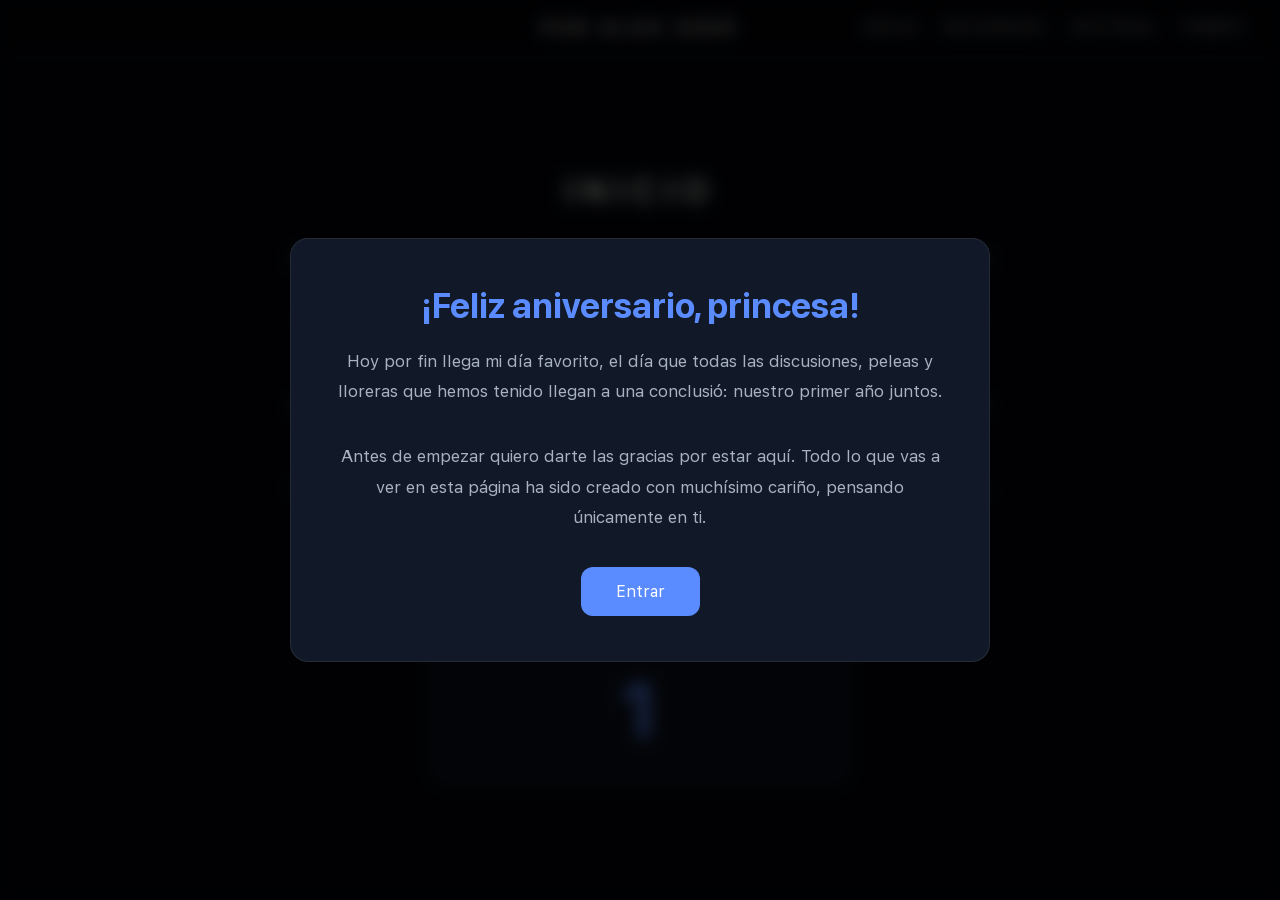
==== commit 68bfe33b: "Actualizar index.html" ====
--- a/index.html
+++ b/index.html
@@ -1,133 +1,142 @@
-<!DOCTYPE html>
-<html lang="es">
-
-<head>
-
-    <meta charset="UTF-8">
-    <meta name="viewport" content="width=device-width, initial-scale=1.0">
-
-    <title>POR ALGO SERÁ</title>
-
-    <link rel="icon" href="./favicon.png" type="image/png">
-    <link rel="shortcut icon" href="./favicon.png" type="image/png">
-
-    <link rel="stylesheet" href="style.css">
-
-</head>
-
-<body>
-
-    <video id="background-video" autoplay muted loop playsinline>
-        <source src="./nocheestrellada.mp4" type="video/mp4">
-    </video>
-
-    <div id="background-overlay"></div>
-
-
-    <header id="header">
-
-        <h1>POR ALGO SERÁ</h1>
-
-        <nav id="navigation">
-
-    <a href="index.html">INICIO</a>
-    <a href="recuerdos.html">RECUERDOS</a>
-    <a href="historia.html">HISTORIA</a>
-    <a href="tiempo.html">TIEMPO</a>
-
-</nav>
-
-    </header>
-
-
-    <div id="welcome-popup">
-
-        <div class="popup">
-
-            <h1>🎉 ¡Feliz cumpleaños, princesa! 🎂</h1>
-
-            <p>
-                Hoy por fin llega un día muy especial: tus 18 años. 🥹
-                Ojalá este nuevo capítulo de tu vida esté lleno de momentos preciosos, sueños cumplidos y muchísimas sonrisas, porque no conozco a nadie que se lo merezca más que tú.
-                Espero que este regalo consiga hacerte sentir, aunque sea un poquito, todo lo que significas para mí. ❤️
-            </p>
-
-            <p>
-                Antes de empezar quiero darte las gracias por estar aquí.
-                Todo lo que vas a ver en esta página ha sido creado con muchísimo cariño, pensando únicamente en ti.
-            </p>
-
-            <button id="enter-button">
-                Entrar
-            </button>
-
-        </div>
-
-    </div>
-
-
-    <div id="love-loading">
-
-        <span>Cargando todo mi amor...</span>
-
-        <div class="loading-progress"></div>
-
-    </div>
-
-
-    <main>
-
-        <section id="inicio">
-
-            <div class="home-content">
-
-                <h2>INICIO</h2>
-
-                <p>
-                    Esta página tiene una idea sencilla, inspirada en lo que me dijiste cuando me hiciste una playlist:
-                    almacenar todos nuestros recuerdos,
-                    si alguna vez tienes alguna duda de nuestro amor entra aquí
-                    y te irás siempre con una sonrisa.
-                </p>
-
-                <p>
-                    Aquí puedes encontrar cada detalle que me hace acordarme de ti,
-                    o cualquier cosa que sé que te puede encantar o
-                    hacer que vuelva a ser tu "momento media de abejitas"
-                </p>
-
-                <p>
-                    Espero que te guste, todo esto esta hecho con todo mi amor,
-                    al final, mi profesora de programación tenía razón cuando me dijo que con todos los dieces
-                    que había sacado durante el curso podría llegar a hacer algo muy grande,
-                    y hasta ahora no había hecho nada, hasta conocerte a tí. te amo.
-                </p>
-
-                <p>
-                    Y por cierto, cada vez que entres a la página se añadirá
-                    un número más al contador de abajo.
-                </p>
-
-                <div id="love-counter">
-
-                    <h3>Veces que has recordado nuestro amor</h3>
-
-                    <p>
-                        <span id="visit-count">0</span>
-                    </p>
-
-                </div>
-
-
-            </div>
-
-        </section>
-
-    </main>
-
-
-    <script src="script.js"></script>
-
-</body>
-
-</html>
+<!DOCTYPE html>
+<html lang="es">
+
+<head>
+
+    <meta charset="UTF-8">
+    <meta name="viewport" content="width=device-width, initial-scale=1.0">
+
+    <title>POR ALGO SERÁ</title>
+
+    <link rel="icon" href="./favicon.png" type="image/png">
+    <link rel="shortcut icon" href="./favicon.png" type="image/png">
+
+    <link rel="manifest" href="manifest.json">
+
+    <meta name="theme-color" content="#05070C">
+
+    <link rel="stylesheet" href="style.css">
+
+</head>
+
+<body>
+
+    <video id="background-video" autoplay muted loop playsinline>
+        <source src="./nocheestrellada.mp4" type="video/mp4">
+    </video>
+
+    <div id="background-overlay"></div>
+
+    <header id="header">
+
+        <h1>POR ALGO SERÁ</h1>
+
+        <nav id="navigation">
+
+            <a href="index.html">INICIO</a>
+            <a href="recuerdos.html">RECUERDOS</a>
+            <a href="historia.html">HISTORIA</a>
+            <a href="tiempo.html">TIEMPO</a>
+
+        </nav>
+
+    </header>
+
+    <div id="welcome-popup">
+
+        <div class="popup">
+
+            <h1>¡Feliz aniversario, princesa!</h1>
+
+            <p>
+                Hoy por fin llega mi día favorito, el día que todas las discusiones, peleas y lloreras que hemos tenido llegan a una conclusió: nuestro primer año juntos.
+            </p>
+
+            <p>
+                Antes de empezar quiero darte las gracias por estar aquí.
+                Todo lo que vas a ver en esta página ha sido creado con muchísimo cariño, pensando únicamente en ti.
+            </p>
+
+            <button id="enter-button">
+                Entrar
+            </button>
+
+        </div>
+
+    </div>
+
+    <div id="love-loading">
+
+        <span>Cargando todo mi amor...</span>
+
+        <div class="loading-progress"></div>
+
+    </div>
+
+    <main>
+
+        <section id="inicio">
+
+            <div class="home-content">
+
+                <h2>INICIO</h2>
+
+                <p>
+                    Esta página tiene una idea sencilla:
+                    almacenar todos nuestros recuerdos,
+                    si alguna vez tienes alguna duda de nuestro amor entra aquí
+                    y te irás siempre con una sonrisa.
+                </p>
+
+                <p>
+                    Aquí puedes encontrar cada detalle que me hace acordarme de ti,
+                    o cualquier cosa que sé que te puede encantar.
+                </p>
+
+                <p>
+                    Espero que te guste, todo esto esta hecho con todo mi amor,
+                    al final, mi profesora de programación tenía razón cuando me dijo que con todos los dieces
+                    que había sacado durante el curso podría llegar a hacer algo muy grande,
+                    y hasta ahora no había hecho nada, hasta conocerte a tí. Te amo.
+                </p>
+
+                <p>
+                    Y por cierto, cada vez que entres a la página se añadirá
+                    un número más al contador de abajo.
+                </p>
+
+                <div id="love-counter">
+
+                    <h3>Veces que has recordado nuestro amor</h3>
+
+                    <p>
+                        <span id="visit-count">0</span>
+                    </p>
+
+                </div>
+
+            </div>
+
+        </section>
+
+    </main>
+
+    <script src="script.js"></script>
+
+    <script>
+
+        if("serviceWorker" in navigator){
+
+            window.addEventListener("load",()=>{
+
+                navigator.serviceWorker.register("./service-worker.js");
+
+            });
+
+        }
+
+    </script>
+
+</body>
+
+</html>
